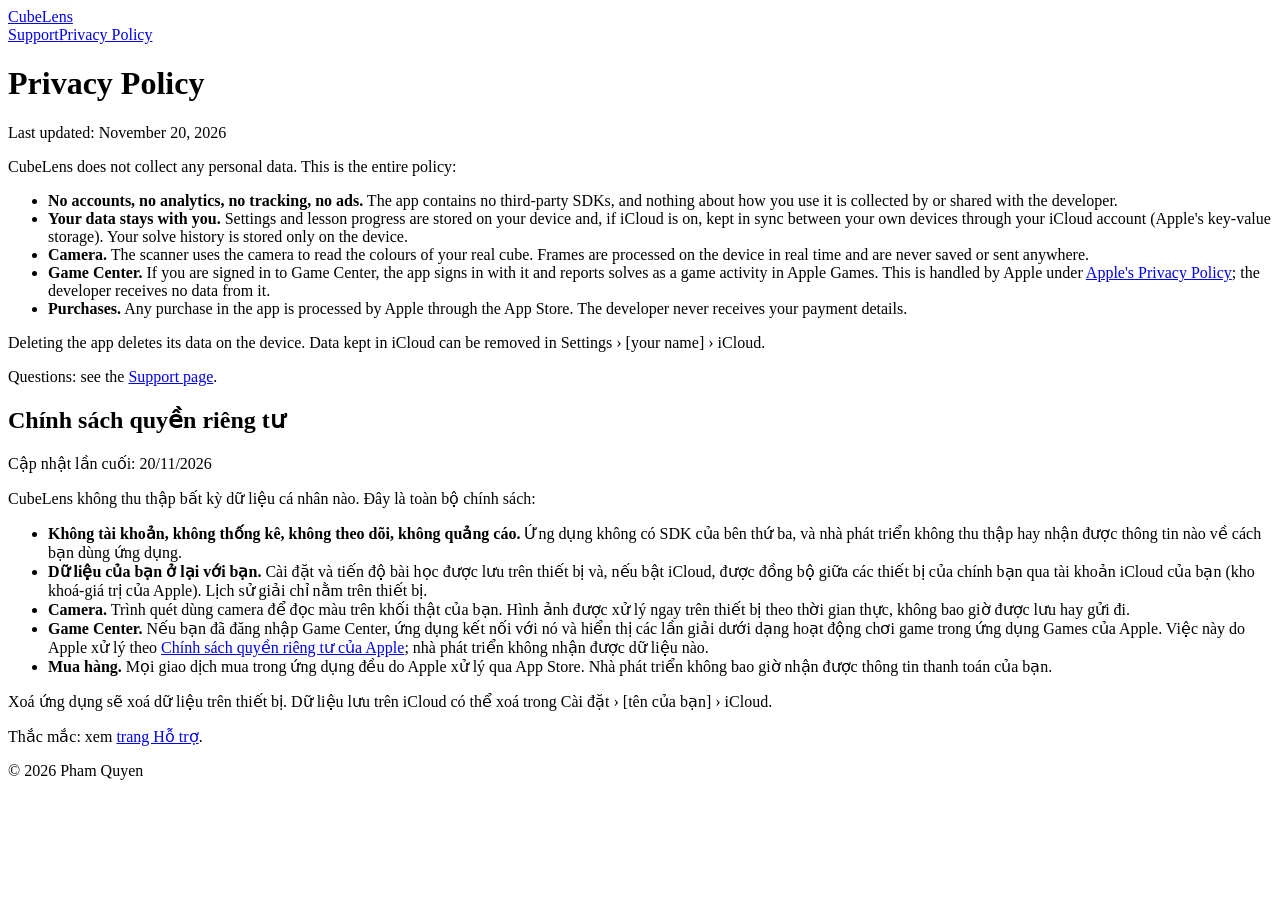
==== privacy/index.html @ 957ab76b "CubeLens support and privacy pages Co-Authored-By: Claude Opus 5.5 <noreply@anthropic.com>" ====
<!doctype html><html lang="en"><head><meta charset="utf-8"><meta name="viewport" content="width=device-width,initial-scale=1"><link rel="stylesheet" href="/cubelens-site/style.css"><title>CubeLens Privacy Policy</title></head><body><main><header><a href="/cubelens-site/">CubeLens</a><nav><a href="/cubelens-site/support/">Support</a><a href="/cubelens-site/privacy/">Privacy Policy</a></nav></header>
<h1>Privacy Policy</h1>
<p class="lead">Last updated: November 20, 2026</p>
<p>CubeLens does not collect any personal data. This is the entire policy:</p>
<ul>
<li><strong>No accounts, no analytics, no tracking, no ads.</strong> The app contains no third-party SDKs, and nothing about how you use it is collected by or shared with the developer.</li>
<li><strong>Your data stays with you.</strong> Settings and lesson progress are stored on your device and, if iCloud is on, kept in sync between your own devices through your iCloud account (Apple's key-value storage). Your solve history is stored only on the device.</li>
<li><strong>Camera.</strong> The scanner uses the camera to read the colours of your real cube. Frames are processed on the device in real time and are never saved or sent anywhere.</li>
<li><strong>Game Center.</strong> If you are signed in to Game Center, the app signs in with it and reports solves as a game activity in Apple Games. This is handled by Apple under <a href="https://www.apple.com/legal/privacy/">Apple's Privacy Policy</a>; the developer receives no data from it.</li>
<li><strong>Purchases.</strong> Any purchase in the app is processed by Apple through the App Store. The developer never receives your payment details.</li>
</ul>
<p>Deleting the app deletes its data on the device. Data kept in iCloud can be removed in Settings › [your name] › iCloud.</p>
<p>Questions: see the <a href="/cubelens-site/support/">Support page</a>.</p>
<h2 id="vi" lang="vi">Chính sách quyền riêng tư</h2>
<div lang="vi">
<p class="lead">Cập nhật lần cuối: 20/11/2026</p>
<p>CubeLens không thu thập bất kỳ dữ liệu cá nhân nào. Đây là toàn bộ chính sách:</p>
<ul>
<li><strong>Không tài khoản, không thống kê, không theo dõi, không quảng cáo.</strong> Ứng dụng không có SDK của bên thứ ba, và nhà phát triển không thu thập hay nhận được thông tin nào về cách bạn dùng ứng dụng.</li>
<li><strong>Dữ liệu của bạn ở lại với bạn.</strong> Cài đặt và tiến độ bài học được lưu trên thiết bị và, nếu bật iCloud, được đồng bộ giữa các thiết bị của chính bạn qua tài khoản iCloud của bạn (kho khoá-giá trị của Apple). Lịch sử giải chỉ nằm trên thiết bị.</li>
<li><strong>Camera.</strong> Trình quét dùng camera để đọc màu trên khối thật của bạn. Hình ảnh được xử lý ngay trên thiết bị theo thời gian thực, không bao giờ được lưu hay gửi đi.</li>
<li><strong>Game Center.</strong> Nếu bạn đã đăng nhập Game Center, ứng dụng kết nối với nó và hiển thị các lần giải dưới dạng hoạt động chơi game trong ứng dụng Games của Apple. Việc này do Apple xử lý theo <a href="https://www.apple.com/vn/legal/privacy/">Chính sách quyền riêng tư của Apple</a>; nhà phát triển không nhận được dữ liệu nào.</li>
<li><strong>Mua hàng.</strong> Mọi giao dịch mua trong ứng dụng đều do Apple xử lý qua App Store. Nhà phát triển không bao giờ nhận được thông tin thanh toán của bạn.</li>
</ul>
<p>Xoá ứng dụng sẽ xoá dữ liệu trên thiết bị. Dữ liệu lưu trên iCloud có thể xoá trong Cài đặt › [tên của bạn] › iCloud.</p>
<p>Thắc mắc: xem <a href="/cubelens-site/support/#vi">trang Hỗ trợ</a>.</p>
</div>
<footer>© 2026 Pham Quyen</footer></main></body></html>
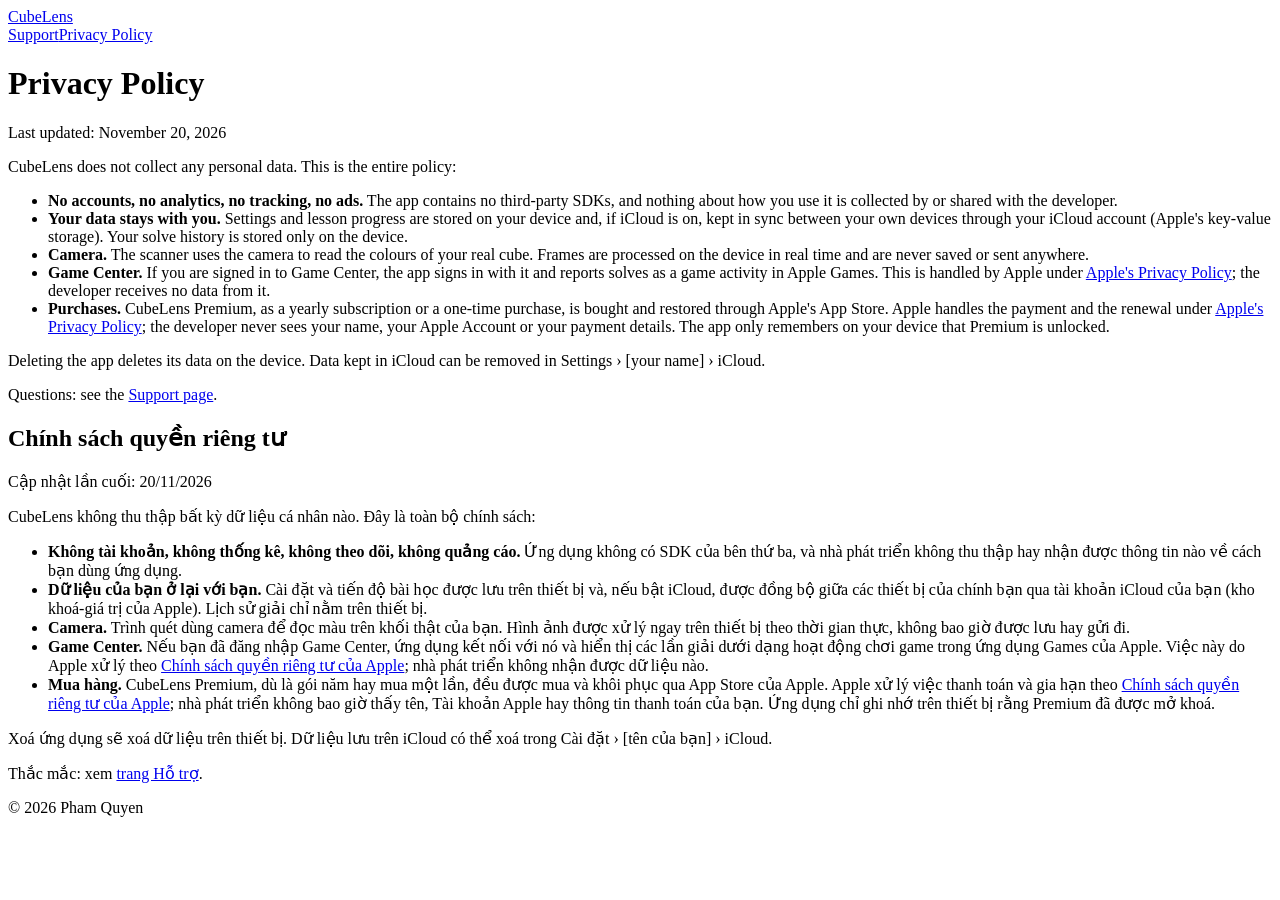
==== commit 41556fb2: "Describe Premium purchases and subscription management Co-Authored-By: Claude Opus 5.5 <noreply@anth" ====
--- a/privacy/index.html
+++ b/privacy/index.html
@@ -7,7 +7,7 @@
 <li><strong>Your data stays with you.</strong> Settings and lesson progress are stored on your device and, if iCloud is on, kept in sync between your own devices through your iCloud account (Apple's key-value storage). Your solve history is stored only on the device.</li>
 <li><strong>Camera.</strong> The scanner uses the camera to read the colours of your real cube. Frames are processed on the device in real time and are never saved or sent anywhere.</li>
 <li><strong>Game Center.</strong> If you are signed in to Game Center, the app signs in with it and reports solves as a game activity in Apple Games. This is handled by Apple under <a href="https://www.apple.com/legal/privacy/">Apple's Privacy Policy</a>; the developer receives no data from it.</li>
-<li><strong>Purchases.</strong> Any purchase in the app is processed by Apple through the App Store. The developer never receives your payment details.</li>
+<li><strong>Purchases.</strong> CubeLens Premium, as a yearly subscription or a one-time purchase, is bought and restored through Apple's App Store. Apple handles the payment and the renewal under <a href="https://www.apple.com/legal/privacy/">Apple's Privacy Policy</a>; the developer never sees your name, your Apple Account or your payment details. The app only remembers on your device that Premium is unlocked.</li>
 </ul>
 <p>Deleting the app deletes its data on the device. Data kept in iCloud can be removed in Settings › [your name] › iCloud.</p>
 <p>Questions: see the <a href="/cubelens-site/support/">Support page</a>.</p>
@@ -20,7 +20,7 @@
 <li><strong>Dữ liệu của bạn ở lại với bạn.</strong> Cài đặt và tiến độ bài học được lưu trên thiết bị và, nếu bật iCloud, được đồng bộ giữa các thiết bị của chính bạn qua tài khoản iCloud của bạn (kho khoá-giá trị của Apple). Lịch sử giải chỉ nằm trên thiết bị.</li>
 <li><strong>Camera.</strong> Trình quét dùng camera để đọc màu trên khối thật của bạn. Hình ảnh được xử lý ngay trên thiết bị theo thời gian thực, không bao giờ được lưu hay gửi đi.</li>
 <li><strong>Game Center.</strong> Nếu bạn đã đăng nhập Game Center, ứng dụng kết nối với nó và hiển thị các lần giải dưới dạng hoạt động chơi game trong ứng dụng Games của Apple. Việc này do Apple xử lý theo <a href="https://www.apple.com/vn/legal/privacy/">Chính sách quyền riêng tư của Apple</a>; nhà phát triển không nhận được dữ liệu nào.</li>
-<li><strong>Mua hàng.</strong> Mọi giao dịch mua trong ứng dụng đều do Apple xử lý qua App Store. Nhà phát triển không bao giờ nhận được thông tin thanh toán của bạn.</li>
+<li><strong>Mua hàng.</strong> CubeLens Premium, dù là gói năm hay mua một lần, đều được mua và khôi phục qua App Store của Apple. Apple xử lý việc thanh toán và gia hạn theo <a href="https://www.apple.com/vn/legal/privacy/">Chính sách quyền riêng tư của Apple</a>; nhà phát triển không bao giờ thấy tên, Tài khoản Apple hay thông tin thanh toán của bạn. Ứng dụng chỉ ghi nhớ trên thiết bị rằng Premium đã được mở khoá.</li>
 </ul>
 <p>Xoá ứng dụng sẽ xoá dữ liệu trên thiết bị. Dữ liệu lưu trên iCloud có thể xoá trong Cài đặt › [tên của bạn] › iCloud.</p>
 <p>Thắc mắc: xem <a href="/cubelens-site/support/#vi">trang Hỗ trợ</a>.</p>
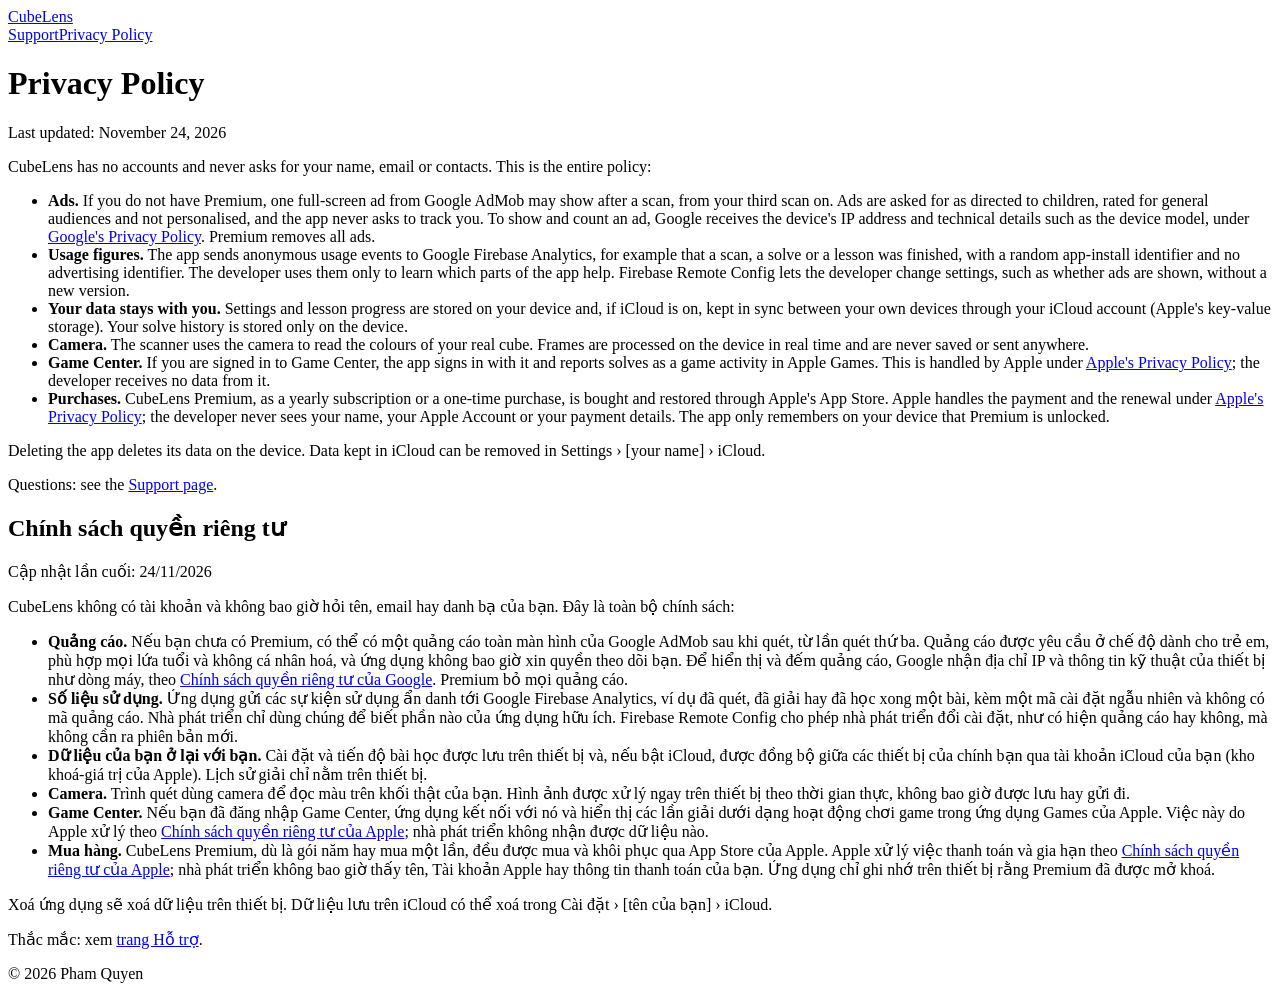
==== commit 78d4a729: "Privacy: one ad after a scan (AdMob) and anonymous usage figures (Firebase), from 1.0.7 Co-Authored-" ====
--- a/privacy/index.html
+++ b/privacy/index.html
@@ -1,9 +1,10 @@
 <!doctype html><html lang="en"><head><meta charset="utf-8"><meta name="viewport" content="width=device-width,initial-scale=1"><link rel="stylesheet" href="/cubelens-site/style.css"><title>CubeLens Privacy Policy</title></head><body><main><header><a href="/cubelens-site/">CubeLens</a><nav><a href="/cubelens-site/support/">Support</a><a href="/cubelens-site/privacy/">Privacy Policy</a></nav></header>
 <h1>Privacy Policy</h1>
-<p class="lead">Last updated: November 20, 2026</p>
-<p>CubeLens does not collect any personal data. This is the entire policy:</p>
+<p class="lead">Last updated: November 24, 2026</p>
+<p>CubeLens has no accounts and never asks for your name, email or contacts. This is the entire policy:</p>
 <ul>
-<li><strong>No accounts, no analytics, no tracking, no ads.</strong> The app contains no third-party SDKs, and nothing about how you use it is collected by or shared with the developer.</li>
+<li><strong>Ads.</strong> If you do not have Premium, one full-screen ad from Google AdMob may show after a scan, from your third scan on. Ads are asked for as directed to children, rated for general audiences and not personalised, and the app never asks to track you. To show and count an ad, Google receives the device's IP address and technical details such as the device model, under <a href="https://policies.google.com/privacy">Google's Privacy Policy</a>. Premium removes all ads.</li>
+<li><strong>Usage figures.</strong> The app sends anonymous usage events to Google Firebase Analytics, for example that a scan, a solve or a lesson was finished, with a random app-install identifier and no advertising identifier. The developer uses them only to learn which parts of the app help. Firebase Remote Config lets the developer change settings, such as whether ads are shown, without a new version.</li>
 <li><strong>Your data stays with you.</strong> Settings and lesson progress are stored on your device and, if iCloud is on, kept in sync between your own devices through your iCloud account (Apple's key-value storage). Your solve history is stored only on the device.</li>
 <li><strong>Camera.</strong> The scanner uses the camera to read the colours of your real cube. Frames are processed on the device in real time and are never saved or sent anywhere.</li>
 <li><strong>Game Center.</strong> If you are signed in to Game Center, the app signs in with it and reports solves as a game activity in Apple Games. This is handled by Apple under <a href="https://www.apple.com/legal/privacy/">Apple's Privacy Policy</a>; the developer receives no data from it.</li>
@@ -13,10 +14,11 @@
 <p>Questions: see the <a href="/cubelens-site/support/">Support page</a>.</p>
 <h2 id="vi" lang="vi">Chính sách quyền riêng tư</h2>
 <div lang="vi">
-<p class="lead">Cập nhật lần cuối: 20/11/2026</p>
-<p>CubeLens không thu thập bất kỳ dữ liệu cá nhân nào. Đây là toàn bộ chính sách:</p>
+<p class="lead">Cập nhật lần cuối: 24/11/2026</p>
+<p>CubeLens không có tài khoản và không bao giờ hỏi tên, email hay danh bạ của bạn. Đây là toàn bộ chính sách:</p>
 <ul>
-<li><strong>Không tài khoản, không thống kê, không theo dõi, không quảng cáo.</strong> Ứng dụng không có SDK của bên thứ ba, và nhà phát triển không thu thập hay nhận được thông tin nào về cách bạn dùng ứng dụng.</li>
+<li><strong>Quảng cáo.</strong> Nếu bạn chưa có Premium, có thể có một quảng cáo toàn màn hình của Google AdMob sau khi quét, từ lần quét thứ ba. Quảng cáo được yêu cầu ở chế độ dành cho trẻ em, phù hợp mọi lứa tuổi và không cá nhân hoá, và ứng dụng không bao giờ xin quyền theo dõi bạn. Để hiển thị và đếm quảng cáo, Google nhận địa chỉ IP và thông tin kỹ thuật của thiết bị như dòng máy, theo <a href="https://policies.google.com/privacy?hl=vi">Chính sách quyền riêng tư của Google</a>. Premium bỏ mọi quảng cáo.</li>
+<li><strong>Số liệu sử dụng.</strong> Ứng dụng gửi các sự kiện sử dụng ẩn danh tới Google Firebase Analytics, ví dụ đã quét, đã giải hay đã học xong một bài, kèm một mã cài đặt ngẫu nhiên và không có mã quảng cáo. Nhà phát triển chỉ dùng chúng để biết phần nào của ứng dụng hữu ích. Firebase Remote Config cho phép nhà phát triển đổi cài đặt, như có hiện quảng cáo hay không, mà không cần ra phiên bản mới.</li>
 <li><strong>Dữ liệu của bạn ở lại với bạn.</strong> Cài đặt và tiến độ bài học được lưu trên thiết bị và, nếu bật iCloud, được đồng bộ giữa các thiết bị của chính bạn qua tài khoản iCloud của bạn (kho khoá-giá trị của Apple). Lịch sử giải chỉ nằm trên thiết bị.</li>
 <li><strong>Camera.</strong> Trình quét dùng camera để đọc màu trên khối thật của bạn. Hình ảnh được xử lý ngay trên thiết bị theo thời gian thực, không bao giờ được lưu hay gửi đi.</li>
 <li><strong>Game Center.</strong> Nếu bạn đã đăng nhập Game Center, ứng dụng kết nối với nó và hiển thị các lần giải dưới dạng hoạt động chơi game trong ứng dụng Games của Apple. Việc này do Apple xử lý theo <a href="https://www.apple.com/vn/legal/privacy/">Chính sách quyền riêng tư của Apple</a>; nhà phát triển không nhận được dữ liệu nào.</li>
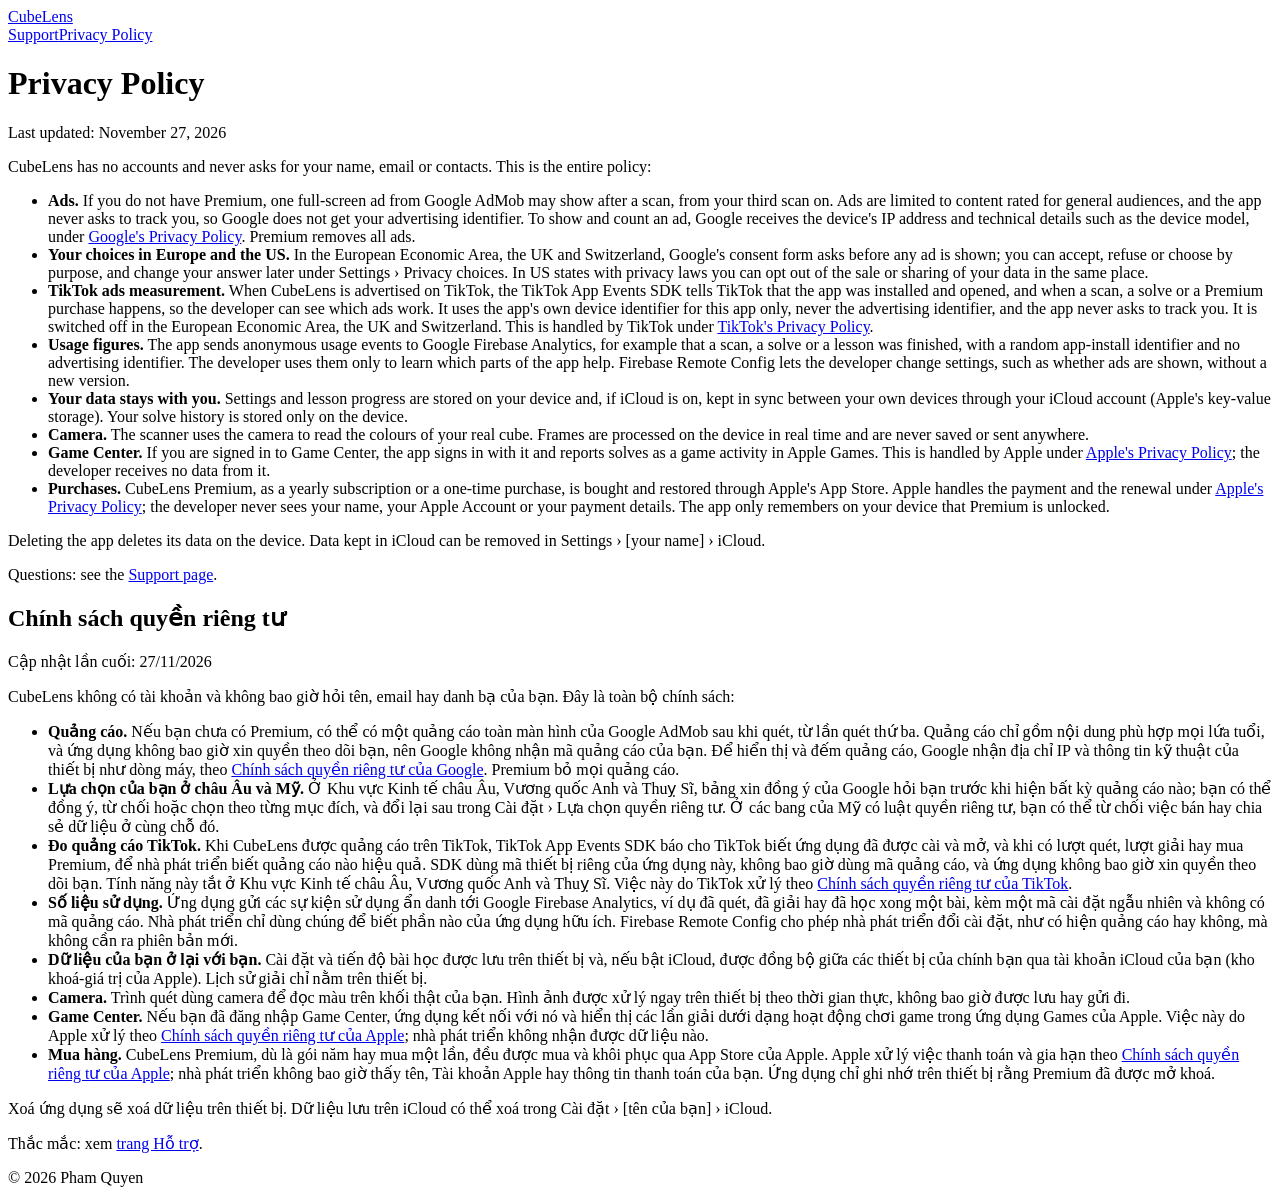
==== commit cfe37781: "Privacy: ads for all ages with Google's consent form, US opt-out, TikTok ads measurement (1.0.8) Co-" ====
--- a/privacy/index.html
+++ b/privacy/index.html
@@ -1,9 +1,11 @@
 <!doctype html><html lang="en"><head><meta charset="utf-8"><meta name="viewport" content="width=device-width,initial-scale=1"><link rel="stylesheet" href="/cubelens-site/style.css"><title>CubeLens Privacy Policy</title></head><body><main><header><a href="/cubelens-site/">CubeLens</a><nav><a href="/cubelens-site/support/">Support</a><a href="/cubelens-site/privacy/">Privacy Policy</a></nav></header>
 <h1>Privacy Policy</h1>
-<p class="lead">Last updated: November 24, 2026</p>
+<p class="lead">Last updated: November 27, 2026</p>
 <p>CubeLens has no accounts and never asks for your name, email or contacts. This is the entire policy:</p>
 <ul>
-<li><strong>Ads.</strong> If you do not have Premium, one full-screen ad from Google AdMob may show after a scan, from your third scan on. Ads are asked for as directed to children, rated for general audiences and not personalised, and the app never asks to track you. To show and count an ad, Google receives the device's IP address and technical details such as the device model, under <a href="https://policies.google.com/privacy">Google's Privacy Policy</a>. Premium removes all ads.</li>
+<li><strong>Ads.</strong> If you do not have Premium, one full-screen ad from Google AdMob may show after a scan, from your third scan on. Ads are limited to content rated for general audiences, and the app never asks to track you, so Google does not get your advertising identifier. To show and count an ad, Google receives the device's IP address and technical details such as the device model, under <a href="https://policies.google.com/privacy">Google's Privacy Policy</a>. Premium removes all ads.</li>
+<li><strong>Your choices in Europe and the US.</strong> In the European Economic Area, the UK and Switzerland, Google's consent form asks before any ad is shown; you can accept, refuse or choose by purpose, and change your answer later under Settings › Privacy choices. In US states with privacy laws you can opt out of the sale or sharing of your data in the same place.</li>
+<li><strong>TikTok ads measurement.</strong> When CubeLens is advertised on TikTok, the TikTok App Events SDK tells TikTok that the app was installed and opened, and when a scan, a solve or a Premium purchase happens, so the developer can see which ads work. It uses the app's own device identifier for this app only, never the advertising identifier, and the app never asks to track you. It is switched off in the European Economic Area, the UK and Switzerland. This is handled by TikTok under <a href="https://ads.tiktok.com/i18n/official/policy/privacy">TikTok's Privacy Policy</a>.</li>
 <li><strong>Usage figures.</strong> The app sends anonymous usage events to Google Firebase Analytics, for example that a scan, a solve or a lesson was finished, with a random app-install identifier and no advertising identifier. The developer uses them only to learn which parts of the app help. Firebase Remote Config lets the developer change settings, such as whether ads are shown, without a new version.</li>
 <li><strong>Your data stays with you.</strong> Settings and lesson progress are stored on your device and, if iCloud is on, kept in sync between your own devices through your iCloud account (Apple's key-value storage). Your solve history is stored only on the device.</li>
 <li><strong>Camera.</strong> The scanner uses the camera to read the colours of your real cube. Frames are processed on the device in real time and are never saved or sent anywhere.</li>
@@ -14,10 +16,12 @@
 <p>Questions: see the <a href="/cubelens-site/support/">Support page</a>.</p>
 <h2 id="vi" lang="vi">Chính sách quyền riêng tư</h2>
 <div lang="vi">
-<p class="lead">Cập nhật lần cuối: 24/11/2026</p>
+<p class="lead">Cập nhật lần cuối: 27/11/2026</p>
 <p>CubeLens không có tài khoản và không bao giờ hỏi tên, email hay danh bạ của bạn. Đây là toàn bộ chính sách:</p>
 <ul>
-<li><strong>Quảng cáo.</strong> Nếu bạn chưa có Premium, có thể có một quảng cáo toàn màn hình của Google AdMob sau khi quét, từ lần quét thứ ba. Quảng cáo được yêu cầu ở chế độ dành cho trẻ em, phù hợp mọi lứa tuổi và không cá nhân hoá, và ứng dụng không bao giờ xin quyền theo dõi bạn. Để hiển thị và đếm quảng cáo, Google nhận địa chỉ IP và thông tin kỹ thuật của thiết bị như dòng máy, theo <a href="https://policies.google.com/privacy?hl=vi">Chính sách quyền riêng tư của Google</a>. Premium bỏ mọi quảng cáo.</li>
+<li><strong>Quảng cáo.</strong> Nếu bạn chưa có Premium, có thể có một quảng cáo toàn màn hình của Google AdMob sau khi quét, từ lần quét thứ ba. Quảng cáo chỉ gồm nội dung phù hợp mọi lứa tuổi, và ứng dụng không bao giờ xin quyền theo dõi bạn, nên Google không nhận mã quảng cáo của bạn. Để hiển thị và đếm quảng cáo, Google nhận địa chỉ IP và thông tin kỹ thuật của thiết bị như dòng máy, theo <a href="https://policies.google.com/privacy?hl=vi">Chính sách quyền riêng tư của Google</a>. Premium bỏ mọi quảng cáo.</li>
+<li><strong>Lựa chọn của bạn ở châu Âu và Mỹ.</strong> Ở Khu vực Kinh tế châu Âu, Vương quốc Anh và Thuỵ Sĩ, bảng xin đồng ý của Google hỏi bạn trước khi hiện bất kỳ quảng cáo nào; bạn có thể đồng ý, từ chối hoặc chọn theo từng mục đích, và đổi lại sau trong Cài đặt › Lựa chọn quyền riêng tư. Ở các bang của Mỹ có luật quyền riêng tư, bạn có thể từ chối việc bán hay chia sẻ dữ liệu ở cùng chỗ đó.</li>
+<li><strong>Đo quảng cáo TikTok.</strong> Khi CubeLens được quảng cáo trên TikTok, TikTok App Events SDK báo cho TikTok biết ứng dụng đã được cài và mở, và khi có lượt quét, lượt giải hay mua Premium, để nhà phát triển biết quảng cáo nào hiệu quả. SDK dùng mã thiết bị riêng của ứng dụng này, không bao giờ dùng mã quảng cáo, và ứng dụng không bao giờ xin quyền theo dõi bạn. Tính năng này tắt ở Khu vực Kinh tế châu Âu, Vương quốc Anh và Thuỵ Sĩ. Việc này do TikTok xử lý theo <a href="https://ads.tiktok.com/i18n/official/policy/privacy">Chính sách quyền riêng tư của TikTok</a>.</li>
 <li><strong>Số liệu sử dụng.</strong> Ứng dụng gửi các sự kiện sử dụng ẩn danh tới Google Firebase Analytics, ví dụ đã quét, đã giải hay đã học xong một bài, kèm một mã cài đặt ngẫu nhiên và không có mã quảng cáo. Nhà phát triển chỉ dùng chúng để biết phần nào của ứng dụng hữu ích. Firebase Remote Config cho phép nhà phát triển đổi cài đặt, như có hiện quảng cáo hay không, mà không cần ra phiên bản mới.</li>
 <li><strong>Dữ liệu của bạn ở lại với bạn.</strong> Cài đặt và tiến độ bài học được lưu trên thiết bị và, nếu bật iCloud, được đồng bộ giữa các thiết bị của chính bạn qua tài khoản iCloud của bạn (kho khoá-giá trị của Apple). Lịch sử giải chỉ nằm trên thiết bị.</li>
 <li><strong>Camera.</strong> Trình quét dùng camera để đọc màu trên khối thật của bạn. Hình ảnh được xử lý ngay trên thiết bị theo thời gian thực, không bao giờ được lưu hay gửi đi.</li>
